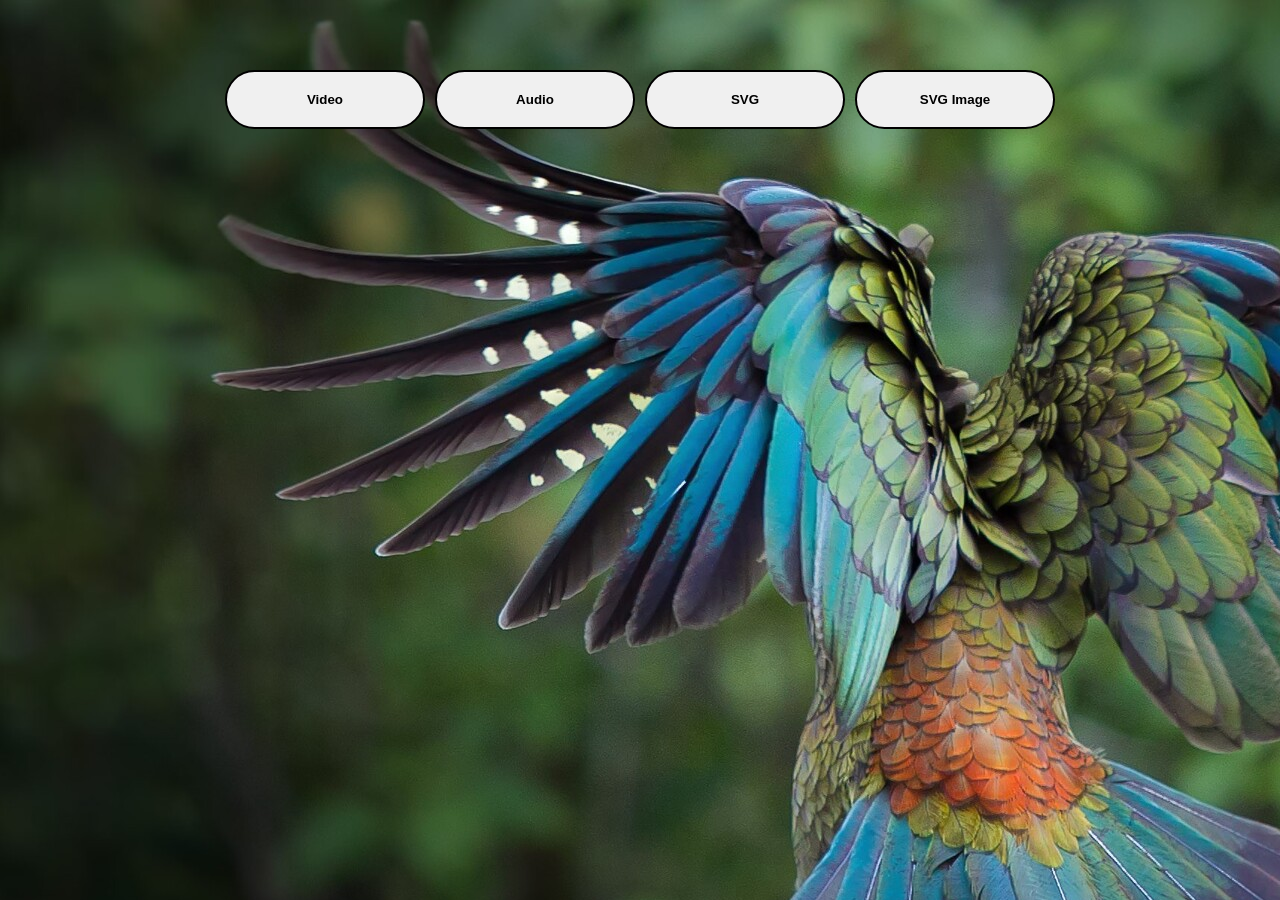
==== Audio & Video Tag in HTML/index.html @ d988f6e6 "Audio and Video Tag in HTML" ====
<!DOCTYPE html>
<html lang="en">
<head>
    <meta charset="UTF-8">
    <meta name="viewport" content="width=device-width, initial-scale=1.0">
    <link rel="stylesheet" href="style.css" />
    <title>Audio & Video Tags</title>
</head>
<body background="Birds.jpg">
    <div class="btnCon">
        <button class="btn">Video</button>
        <button class="btn">Audio</button>
        <button class="btn">SVG</button>
        <button class="btn">SVG Image</button>
    </div>
    <div id="videoContainer" class="commonContainer">
        <video src="Beautiful Lines - Made with Clipchamp.mp4" controls></video>
    </div>
    <div id="audioContainer" class="commonContainer">
        <audio src="Tere Liye Prince 320 Kbps.mp3" controls></audio>
    </div>
    <div id="svgContainer" class="commonContainer">
        <svg height="200" width="200">
            <circle cx="100" cy="100" r="80" stroke="black" stroke-width="3" fill="yellow" />
        </svg>
    </div>
    <div id="imgContainer" class="commonContainer">
        <img src="img.svg" alt="This is SVG image!"/>
    </div>

    <script>
        const buttons = document.querySelectorAll(".btn");
        const containers = {
            "Video": document.getElementById("videoContainer"),
            "Audio": document.getElementById("audioContainer"),
            "SVG": document.getElementById("svgContainer"),
            "SVG Image": document.getElementById("imgContainer"),
        };
    
        buttons.forEach(button => {
            button.addEventListener("click", () => {
                Object.values(containers).forEach(c => c.style.display = "none"); // Hide all
                containers[button.textContent].style.display = "flex"; // Show selected
            });
        });
    </script>
    
</body>
</html>
---- Audio & Video Tag in HTML/style.css ----
/* Reset */
* {
    margin: 0;
    padding: 0;
    box-sizing: border-box;
}

html, body {
    height: 100vh;
    width: 100%;
    overflow: hidden; /* Prevent scrolling */
    font-family: Arial, sans-serif;
}

/* Container for whole layout */
body {
    display: flex;
    flex-direction: column;
    align-items: center;
    justify-content: flex-start; /* Keep buttons at top */
    padding-top: 30px;
}

/* Button container */
.btnCon {
    display: flex;
    justify-content: center;
    align-items: center;
    gap: 10px;
    margin-bottom: 40px;
    margin-top: 40px;
}

/* Button styling */
.btn {
    border-radius: 30px;
    color: black;
    font-weight: bold;
    width: 200px;
    padding: 20px;
    cursor: pointer;
    background-color: #f0f0f0;
    border: 2px solid black;
}

/* Shared style for media containers */
.commonContainer {
    display: none; /* hidden by default, toggle via JS */
    justify-content: center;
    align-items: center;
    height: 40vh;
    width: 100%;
}

/* To make video/audio/image fit nicely */
video, audio, svg, img {
    max-height: 100%;
    max-width: 100%;
}

video {
    border-radius: 30px;
}
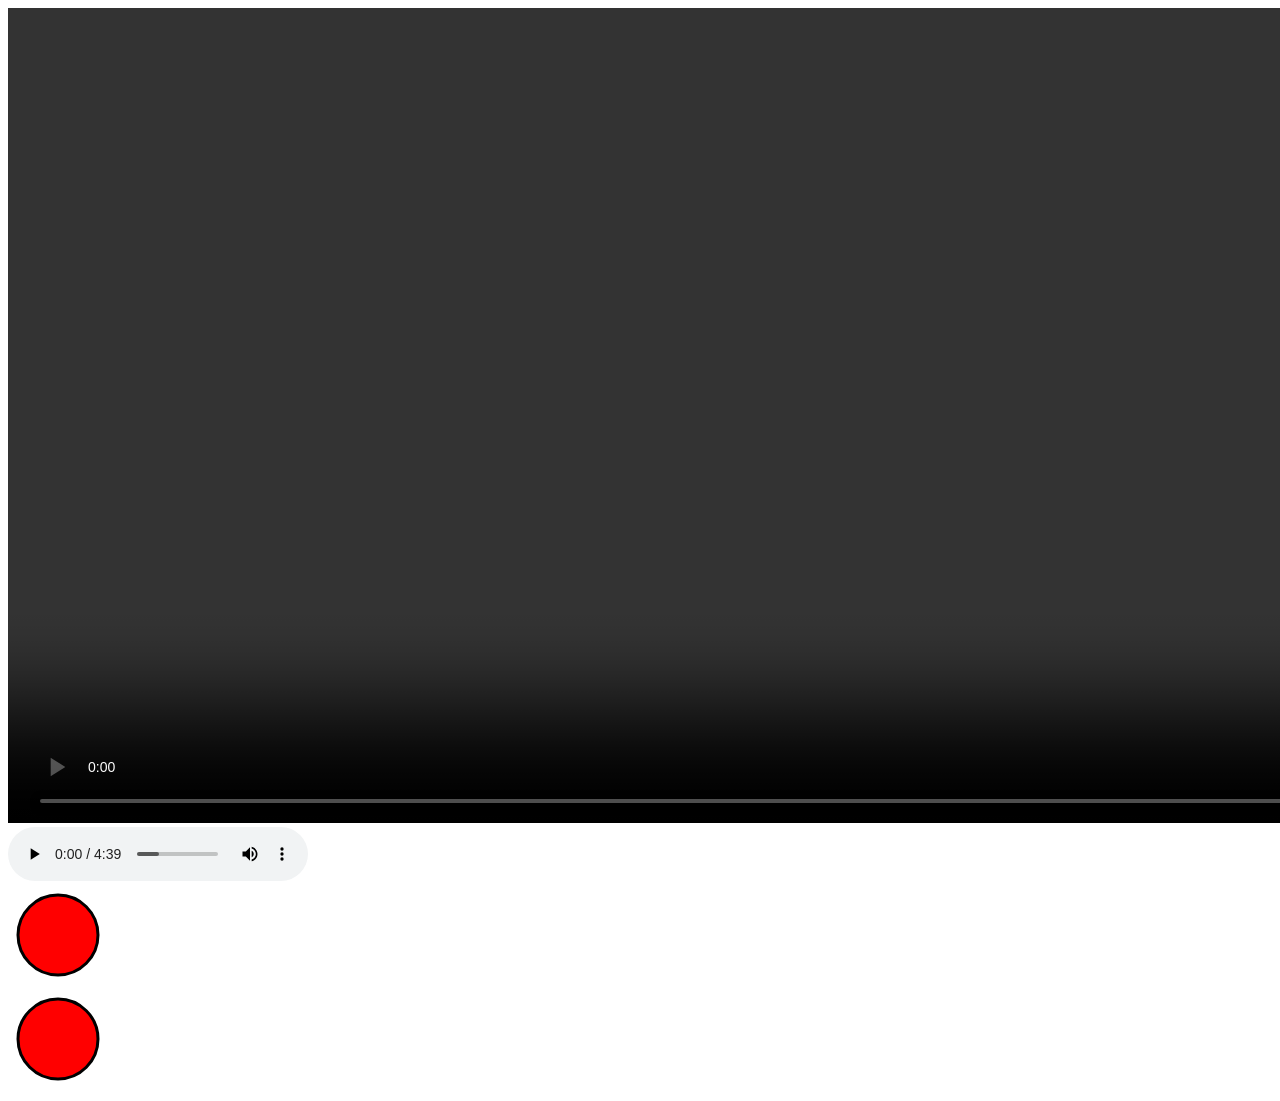
==== commit 42779413: "Audio and Video Tag in HTML" ====
--- a/Audio & Video Tag in HTML/index.html
+++ b/Audio & Video Tag in HTML/index.html
@@ -3,47 +3,16 @@
 <head>
     <meta charset="UTF-8">
     <meta name="viewport" content="width=device-width, initial-scale=1.0">
-    <link rel="stylesheet" href="style.css" />
     <title>Audio & Video Tags</title>
 </head>
-<body background="Birds.jpg">
-    <div class="btnCon">
-        <button class="btn">Video</button>
-        <button class="btn">Audio</button>
-        <button class="btn">SVG</button>
-        <button class="btn">SVG Image</button>
-    </div>
-    <div id="videoContainer" class="commonContainer">
-        <video src="Beautiful Lines - Made with Clipchamp.mp4" controls></video>
-    </div>
-    <div id="audioContainer" class="commonContainer">
-        <audio src="Tere Liye Prince 320 Kbps.mp3" controls></audio>
-    </div>
-    <div id="svgContainer" class="commonContainer">
-        <svg height="200" width="200">
-            <circle cx="100" cy="100" r="80" stroke="black" stroke-width="3" fill="yellow" />
-        </svg>
-    </div>
-    <div id="imgContainer" class="commonContainer">
-        <img src="img.svg" alt="This is SVG image!"/>
-    </div>
-
-    <script>
-        const buttons = document.querySelectorAll(".btn");
-        const containers = {
-            "Video": document.getElementById("videoContainer"),
-            "Audio": document.getElementById("audioContainer"),
-            "SVG": document.getElementById("svgContainer"),
-            "SVG Image": document.getElementById("imgContainer"),
-        };
-    
-        buttons.forEach(button => {
-            button.addEventListener("click", () => {
-                Object.values(containers).forEach(c => c.style.display = "none"); // Hide all
-                containers[button.textContent].style.display = "flex"; // Show selected
-            });
-        });
-    </script>
-    
+<body>
+    <video height="815" src="Beautiful Lines - Made with Clipchamp.mp4" controls></video>
+    <audio src="Tere Liye Prince 320 Kbps.mp3" controls></audio>
+    <br/>
+    <svg height="100" width="100">
+        <circle cx="50" cy="50" r="40" stroke="black" stroke-width="3" fill="red" />
+    </svg>
+    <br/>
+    <img src="img.svg" alt="This is SVG image!"/>
 </body>
 </html>
